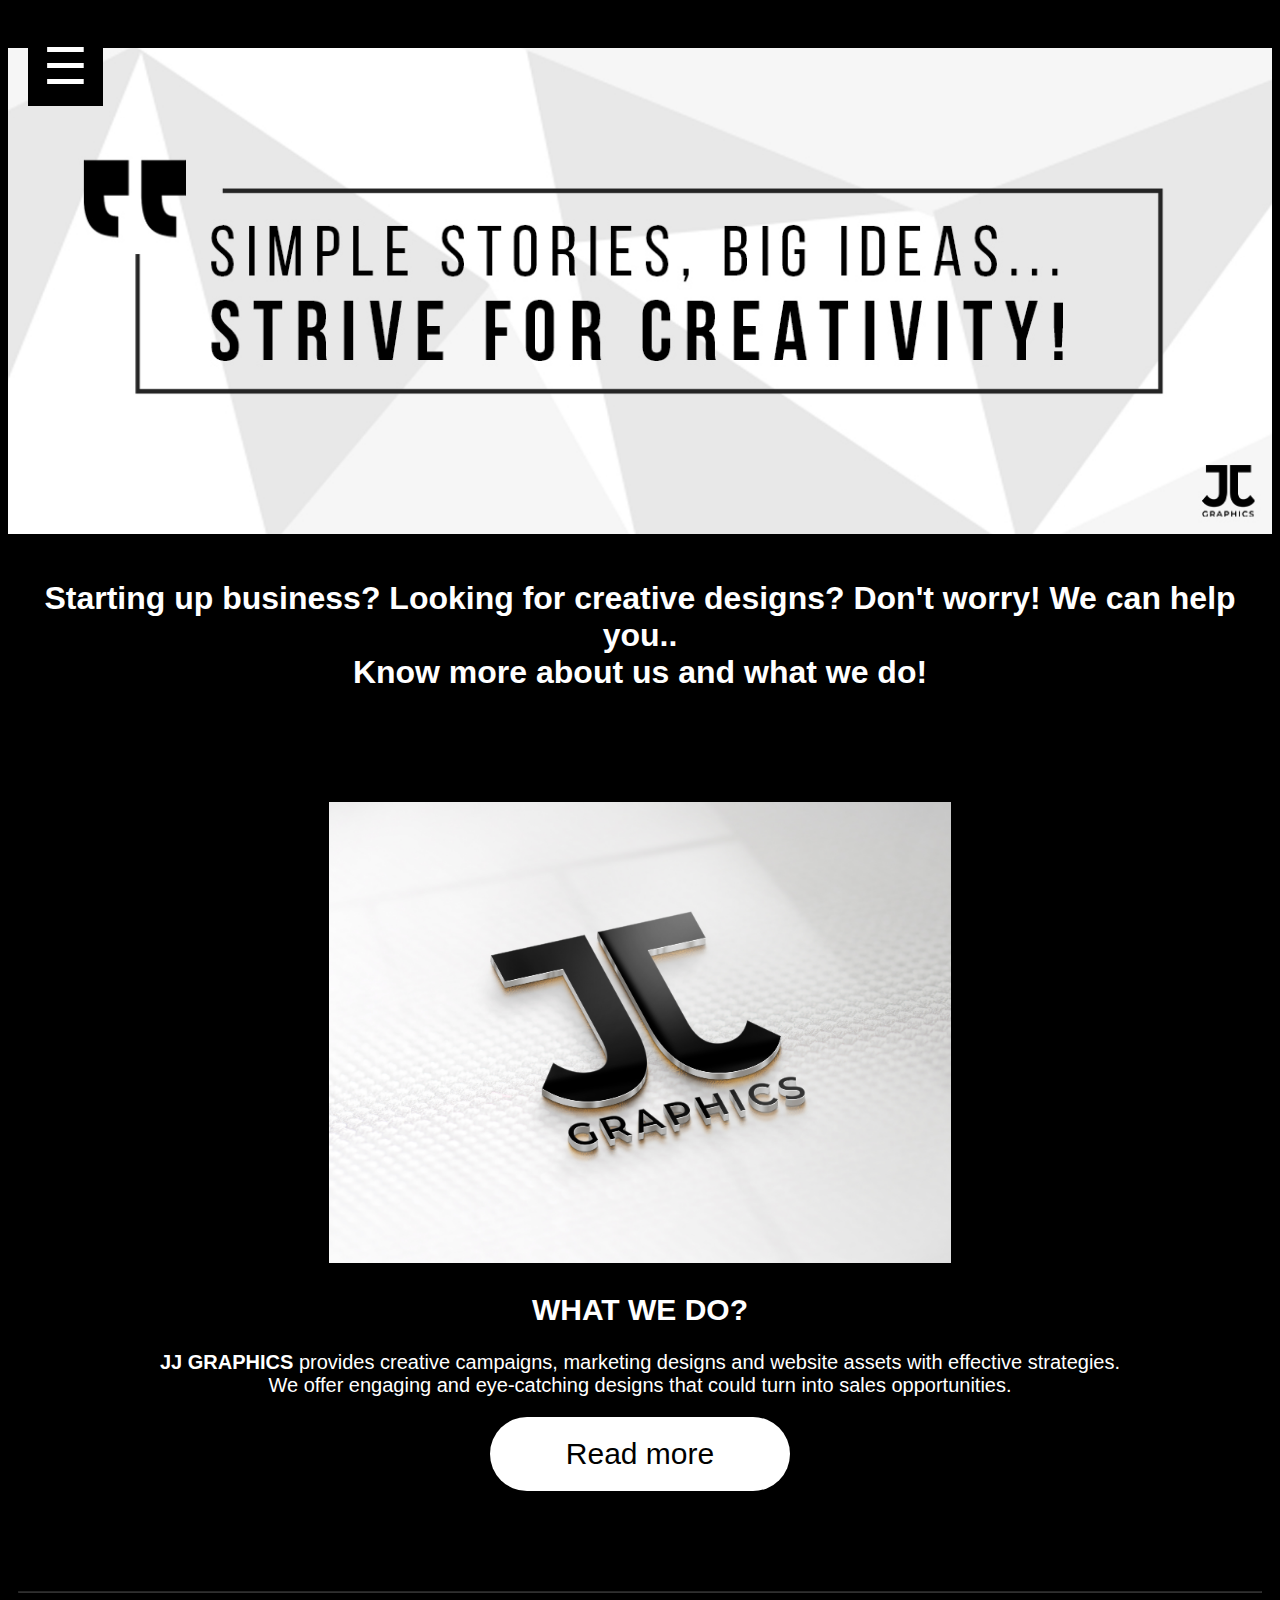
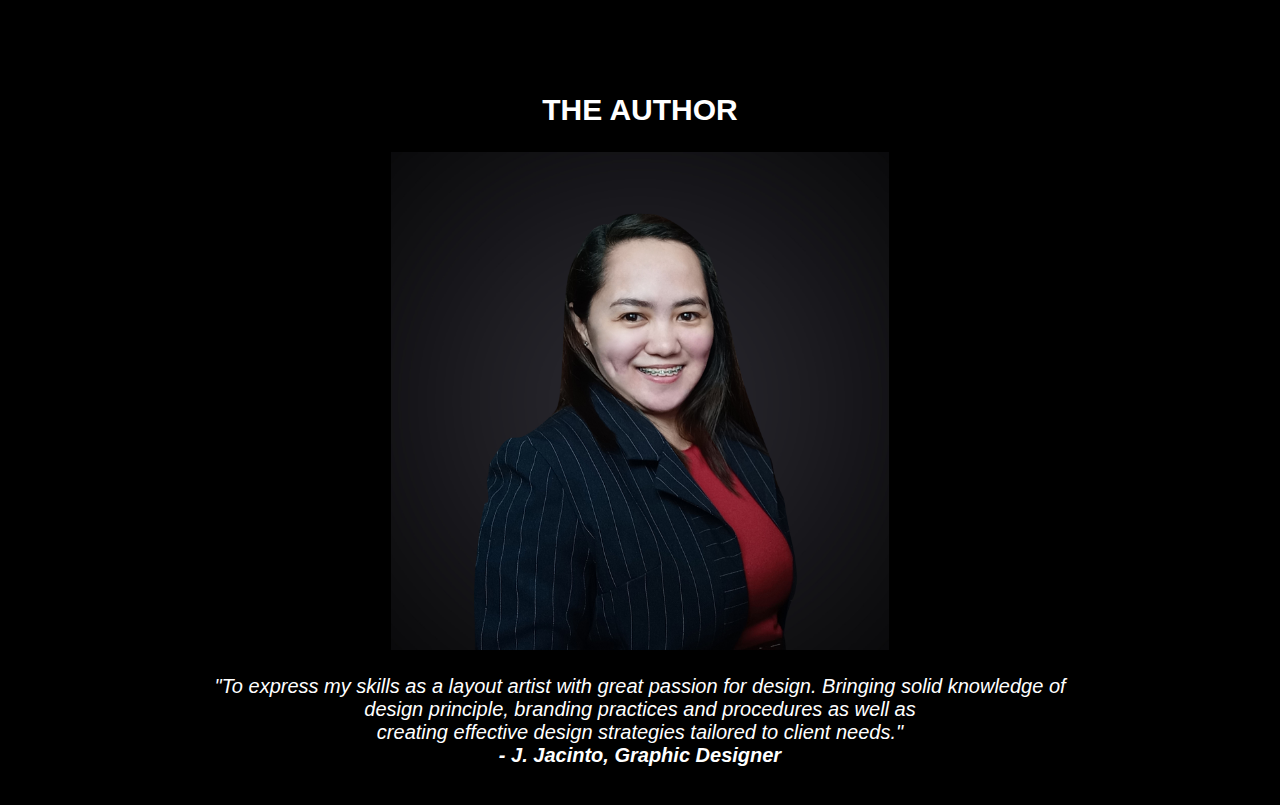
==== about.html @ eba393c0 "update" ====
<!DOCTYPE html>
<html>
<head>
  <link rel="stylesheet" href="aboutstyles.css"-->
</head>
<body>

  
  <div id="mySidebar" class="sidebar" style="font-family: montserrat;">
    <a href="javascript:void(0)" class="closebtn" onclick="closeNav()">&times;</a>
    <a style="font-family:-apple-system, BlinkMacSystemFont, 'Segoe UI', Roboto, Oxygen, Ubuntu, Cantarell, 'Open Sans', 'Helvetica Neue', sans-serif;" href="about.html">HOME</a>
    <a style="font-family:-apple-system, BlinkMacSystemFont, 'Segoe UI', Roboto, Oxygen, Ubuntu, Cantarell, 'Open Sans', 'Helvetica Neue', sans-serif;" href="about.html">About</a>
    <a  style="font-family:-apple-system, BlinkMacSystemFont, 'Segoe UI', Roboto, Oxygen, Ubuntu, Cantarell, 'Open Sans', 'Helvetica Neue', sans-serif;" href="#">Services</a>
    <a  style="font-family:-apple-system, BlinkMacSystemFont, 'Segoe UI', Roboto, Oxygen, Ubuntu, Cantarell, 'Open Sans', 'Helvetica Neue', sans-serif;" href="#">Gallery</a>
    <a  style="font-family:-apple-system, BlinkMacSystemFont, 'Segoe UI', Roboto, Oxygen, Ubuntu, Cantarell, 'Open Sans', 'Helvetica Neue', sans-serif;" href="#">Reviews</a>
    <a  style="font-family:-apple-system, BlinkMacSystemFont, 'Segoe UI', Roboto, Oxygen, Ubuntu, Cantarell, 'Open Sans', 'Helvetica Neue', sans-serif;" href="#">Contact</a>
</div>

  <div id="main">
    <button class="openbtn" onclick="openNav()">&#9776;</button>
  </div>    

    <img src="COVER 1.jpg" class="cen-img">
    <h1 style="text-align:center;">Starting up business? Looking for creative designs? Don't worry! We can help you..
    <br>Know more about us and what we do!
  </h1>

    <div class="center">
    <img src="jjgraphicsmockup-white.jpg" class="cen-img2" style="padding-top:80px;">
<h2>WHAT WE DO?</h2>

<p><b>JJ GRAPHICS</b> provides creative campaigns, marketing designs and website assets with effective strategies.<br>
  We offer engaging and eye-catching designs that could turn into sales opportunities.
</p>

<button class="button"><span>Read more </span></button>


  <hr class="solid">  
  <h2>THE AUTHOR</h2>
  <img src="PICTURE BLACK BG SIDE.jpg" style="width: 40%">
  
<p><i>"To express my skills as a layout artist with great passion for design. Bringing solid knowledge of <br>design
  principle, branding practices and procedures as well as<br> creating effective design strategies tailored to client needs."
<br><b>- J. Jacinto, Graphic Designer </b>
</p>

<button onclick="topFunction()" id="myBtn" title="Go to top"><IMG SRC="tiny-arrow-top-double-white.png" STYLE="WIDTH:50PX;"></button>
</div>


<script>function openNav() {
  document.getElementById("mySidebar").style.width = "250px";
  document.getElementById("main").style.marginLeft = "250px";
}

/* Set the width of the sidebar to 0 and the left margin of the page content to 0 */
function closeNav() {
  document.getElementById("mySidebar").style.width = "0";
  document.getElementById("main").style.marginLeft = "0";
}

mybutton = document.getElementById("myBtn");

// When the user scrolls down 20px from the top of the document, show the button
window.onscroll = function() {scrollFunction()};

function scrollFunction() {
  if (document.body.scrollTop > 20 || document.documentElement.scrollTop > 20) {
    mybutton.style.display = "block";
  } else {
    mybutton.style.display = "none";
  }
}

// When the user clicks on the button, scroll to the top of the document
function topFunction() {
  document.body.scrollTop = 0; // For Safari
  document.documentElement.scrollTop = 0; // For Chrome, Firefox, IE and Opera
}

</script>

    </body>
    </html>
---- aboutstyles.css ----
/* The sidebar menu */
.sidebar {
    height: 100%; /* 100% Full-height */
    width: 0; /* 0 width - change this with JavaScript */
    position: absolute; /* Stay in place */
    z-index: 1; /* Stay on top */
    top: 0;
    left: 0;
    background-color: black; /* Black*/
    overflow-x: hidden; /* Disable horizontal scroll */
    padding-top: 60px; /* Place content 60px from the top */
    transition: 0.5s; /* 0.5 second transition effect to slide in the sidebar */
    /* BACKGROUND IMAGE
    background-image: url("sads.jpg");
    background-repeat: no-repeat;
    background-position: top;
    background-size: 700px;
    */
  }
  
  /* The sidebar links */
  .sidebar a {
    padding: 8px 8px 8px 32px;
    text-decoration: none;
    font-size: 20px;
    color: white;
    display: block;
    transition: 0.3s;
   
  }
  
  /* When you mouse over the navigation links, change their color */
  .sidebar a:hover {
    color: gray;
    
  }
  
  /* Position and style the close button (top right corner) */
  .sidebar .closebtn {
    position:absolute;
    top: 0;
    right: 25px;
    font-size: 36px;
    margin-left: 50px;
  }
  
  /* The button used to open the sidebar */
  .openbtn {
    font-size: 50px;
    cursor: pointer;
    background-color: black;
    color: white;
    padding: 10px 15px;
    border: none;
    POSITION: FIXED;
  }
  
  .openbtn:hover {
    background-color: white;
    color: black;
  }
  
  /* Style page content - use this if you want to push the page content to the right when you open the side navigation */
  #main {
    transition: margin-left .5s; /* If you want a transition effect */
    padding: 20px;
  }
  
  /* On smaller screens, where height is less than 450px, change the style of the sidenav (less padding and a smaller font size) */
  @media screen and (max-height: 450px) {
    .sidebar {padding-top: 20px;}
    .sidebar a {font-size: 18px;}
    
  }
/*-------button--*/
.button {
border-radius: 50px;
background-color: white;
border: none;
color: black;
text-align: center;
font-size: 30px;
padding: 20px;
width: 300px;
transition: all 0.5s;
cursor: pointer;    
}

.button span {
cursor: pointer;
position: relative;
transition: 0.5s;
}

.button span:after {
content: '\00bb';
position: absolute;
opacity: 0;
top: 0;
right: -20px;
transition: 0.5s;
}

.button:hover span {
padding-right: 25px;
}

.button:hover span:after {
opacity: 1;
right: 0;
}

.center {
  padding: 10px;
  display: block;
  margin: auto;
  font-size: 20px;
  text-align: center;
  font-family: -apple-system, BlinkMacSystemFont, 'Segoe UI', Roboto, Oxygen, Ubuntu, Cantarell, 'Open Sans', 'Helvetica Neue', sans-serif;
  color: white;
}

h1{
    padding-top: 20px;
}

.padding{
    padding-top: 50px;
}
body{
    background-color:black;
    color: white;
    font-family: -apple-system, BlinkMacSystemFont, 'Segoe UI', Roboto, Oxygen, Ubuntu, Cantarell, 'Open Sans', 'Helvetica Neue', sans-serif;
}

.cen-img{
        width: 100%;
        max-width: 5000px;
        height: auto;
      }

      .cen-img2{
        width: 50%;
        max-width: 5000px;
        height: auto;
      }

      /*SLIDE TO UP BUTTON*/
      #myBtn {
        display: none; /* Hidden by default */
        position: fixed; /* Fixed/sticky position */
        bottom: 25px; /* Place the button at the bottom of the page */
        right: 30px; /* Place the button 30px from the right */
        z-index: 99; /* Make sure it does not overlap */
        border: none; /* Remove borders */
        outline: none; /* Remove outline */
        background-color: black; /* Set a background color */
         /* Text color */
        cursor: pointer; /* Add a mouse pointer on hover */
        padding: 25px; /* Some padding */
        border-radius: 5px; /* Rounded corners */ /* Increase font size */
        
      }
      
      #myBtn:hover {
        background-color: gray; /* Add a dark-grey background on hover */
      }

      hr.solid {
        margin-top: 100px;
        margin-bottom: 100px;
        border-top: 1px solid #bbb;
        opacity: 20%;
      }
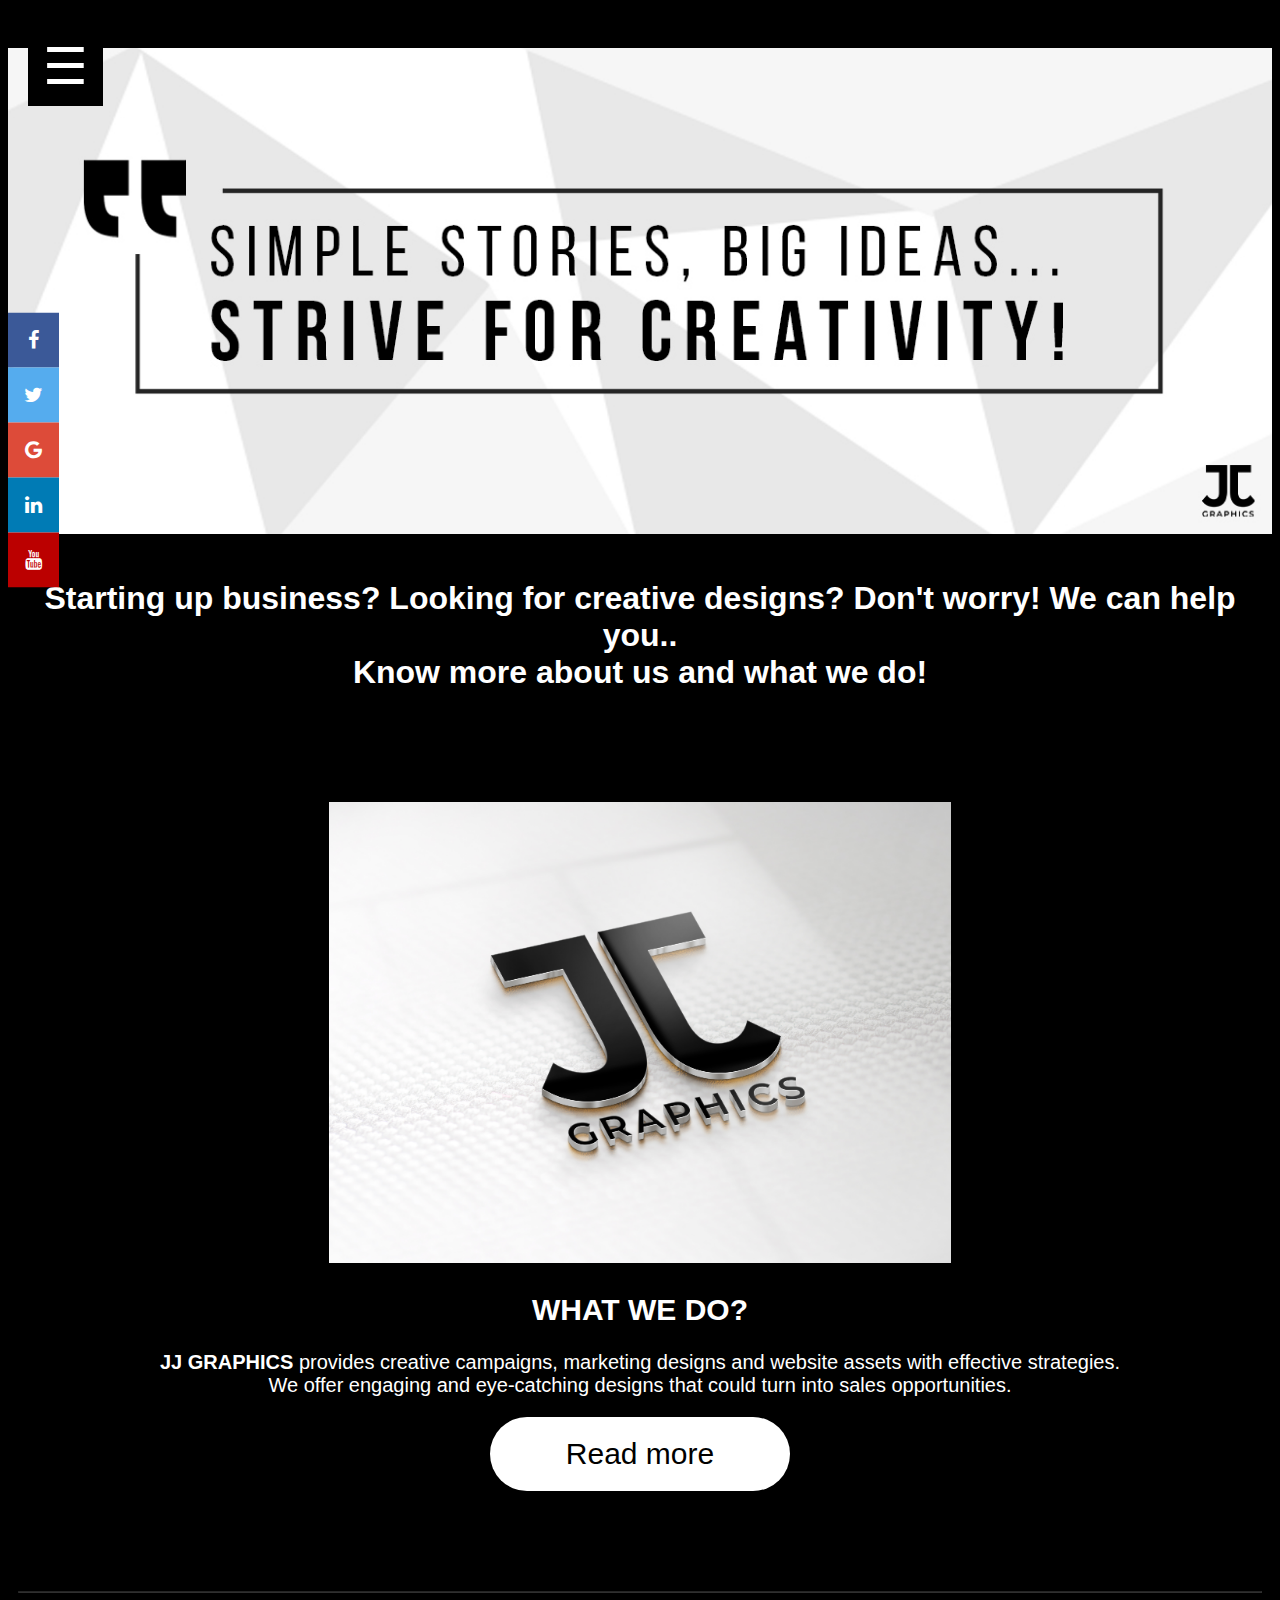
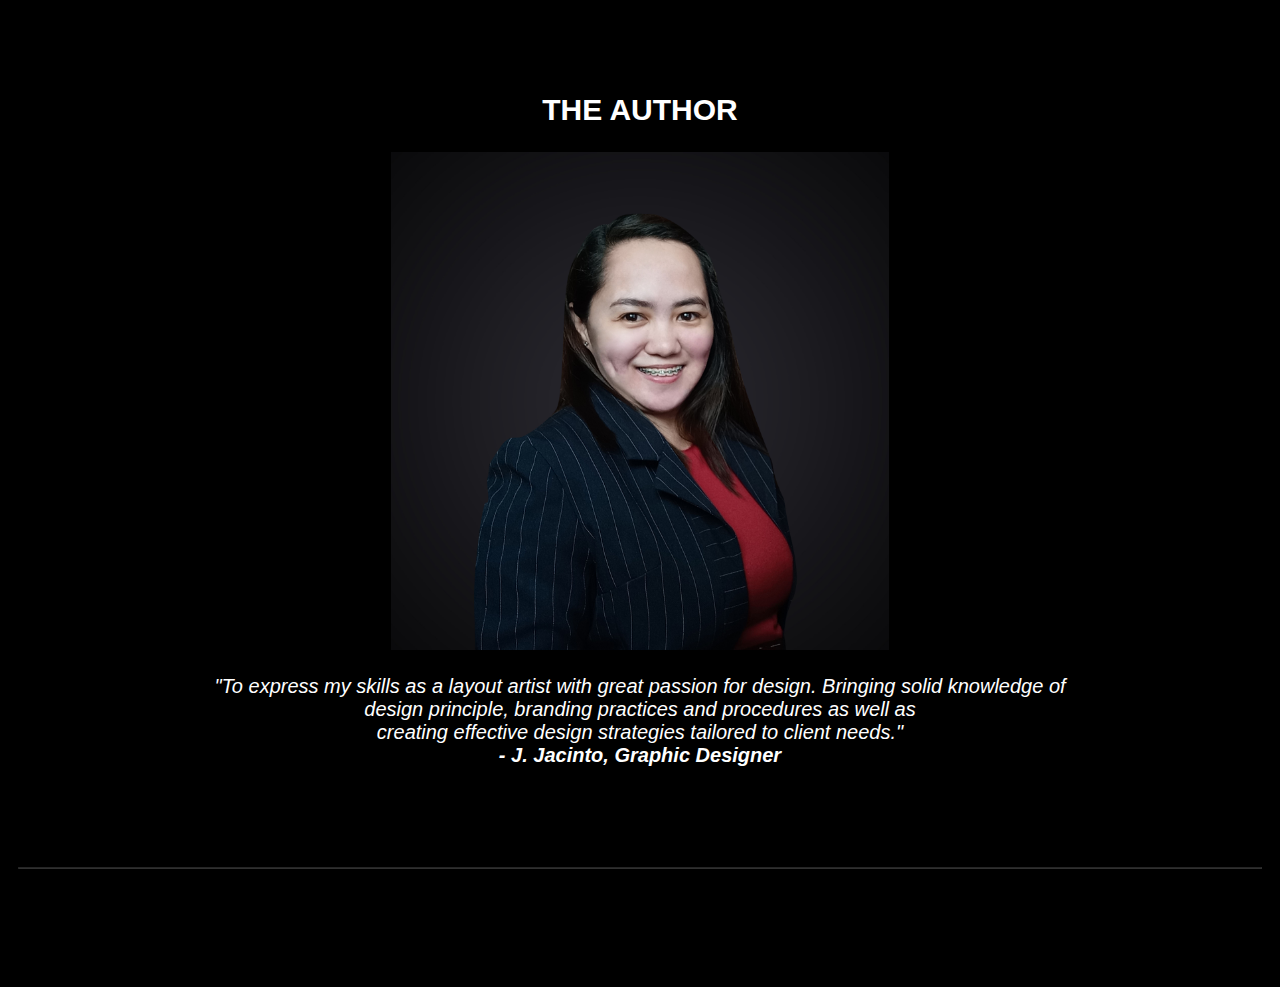
==== commit 539b9d23: "update" ====
--- a/about.html
+++ b/about.html
@@ -2,9 +2,17 @@
 <html>
 <head>
   <link rel="stylesheet" href="aboutstyles.css"-->
+  <link rel="stylesheet" href="https://cdnjs.cloudflare.com/ajax/libs/font-awesome/4.7.0/css/font-awesome.min.css">
 </head>
 <body>
 
+  <div class="icon-bar">
+    <a href="#" class="facebook"><i class="fa fa-facebook"></i></a> 
+    <a href="#" class="twitter"><i class="fa fa-twitter"></i></a> 
+    <a href="#" class="google"><i class="fa fa-google"></i></a> 
+    <a href="#" class="linkedin"><i class="fa fa-linkedin"></i></a>
+    <a href="#" class="youtube"><i class="fa fa-youtube"></i></a> 
+  </div>
   
   <div id="mySidebar" class="sidebar" style="font-family: montserrat;">
     <a href="javascript:void(0)" class="closebtn" onclick="closeNav()">&times;</a>
@@ -44,6 +52,8 @@
   principle, branding practices and procedures as well as<br> creating effective design strategies tailored to client needs."
 <br><b>- J. Jacinto, Graphic Designer </b>
 </p>
+<hr class="solid">
+
 
 <button onclick="topFunction()" id="myBtn" title="Go to top"><IMG SRC="tiny-arrow-top-double-white.png" STYLE="WIDTH:50PX;"></button>
 </div>
--- a/aboutstyles.css
+++ b/aboutstyles.css
@@ -2,7 +2,7 @@
 .sidebar {
     height: 100%; /* 100% Full-height */
     width: 0; /* 0 width - change this with JavaScript */
-    position: absolute; /* Stay in place */
+    position: fixed; /* Stay in place */
     z-index: 1; /* Stay on top */
     top: 0;
     left: 0;
@@ -171,4 +171,59 @@
         margin-bottom: 100px;
         border-top: 1px solid #bbb;
         opacity: 20%;
-      }+      }
+
+      
+
+.icon-bar {
+  position: fixed;
+  top: 50%;
+  -webkit-transform: translateY(-50%);
+  -ms-transform: translateY(-50%);
+  transform: translateY(-50%);
+}
+
+.icon-bar a {
+  display: block;
+  text-align: center;
+  padding: 16px;
+  transition: all 0.3s ease;
+  color: white;
+  font-size: 20px;
+}
+
+.icon-bar a:hover {
+  background-color: #000;
+}
+
+.facebook {
+  background: #3B5998;
+  color: white;
+}
+
+.twitter {
+  background: #55ACEE;
+  color: white;
+}
+
+.google {
+  background: #dd4b39;
+  color: white;
+}
+
+.linkedin {
+  background: #007bb5;
+  color: white;
+}
+
+.youtube {
+  background: #bb0000;
+  color: white;
+}
+
+.content {
+  margin-left: 75px;
+  font-size: 30px;
+}
+
+     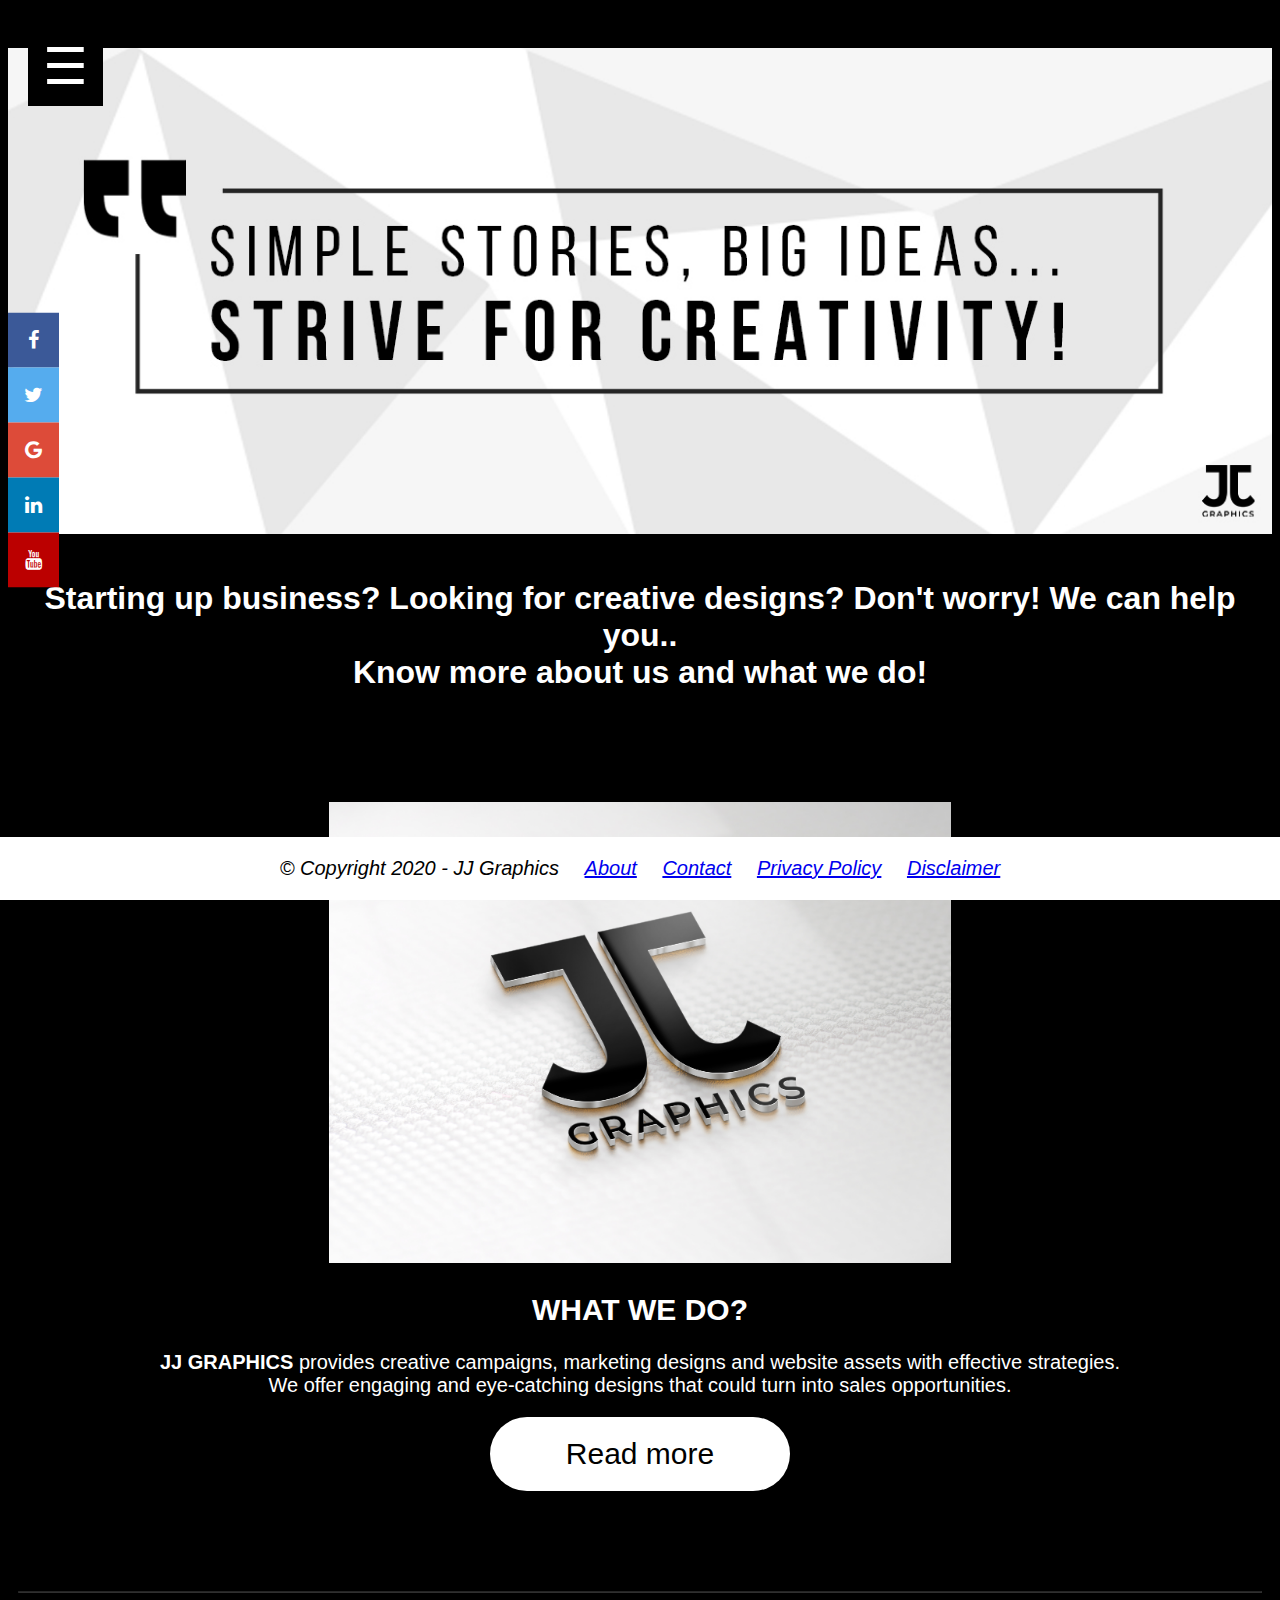
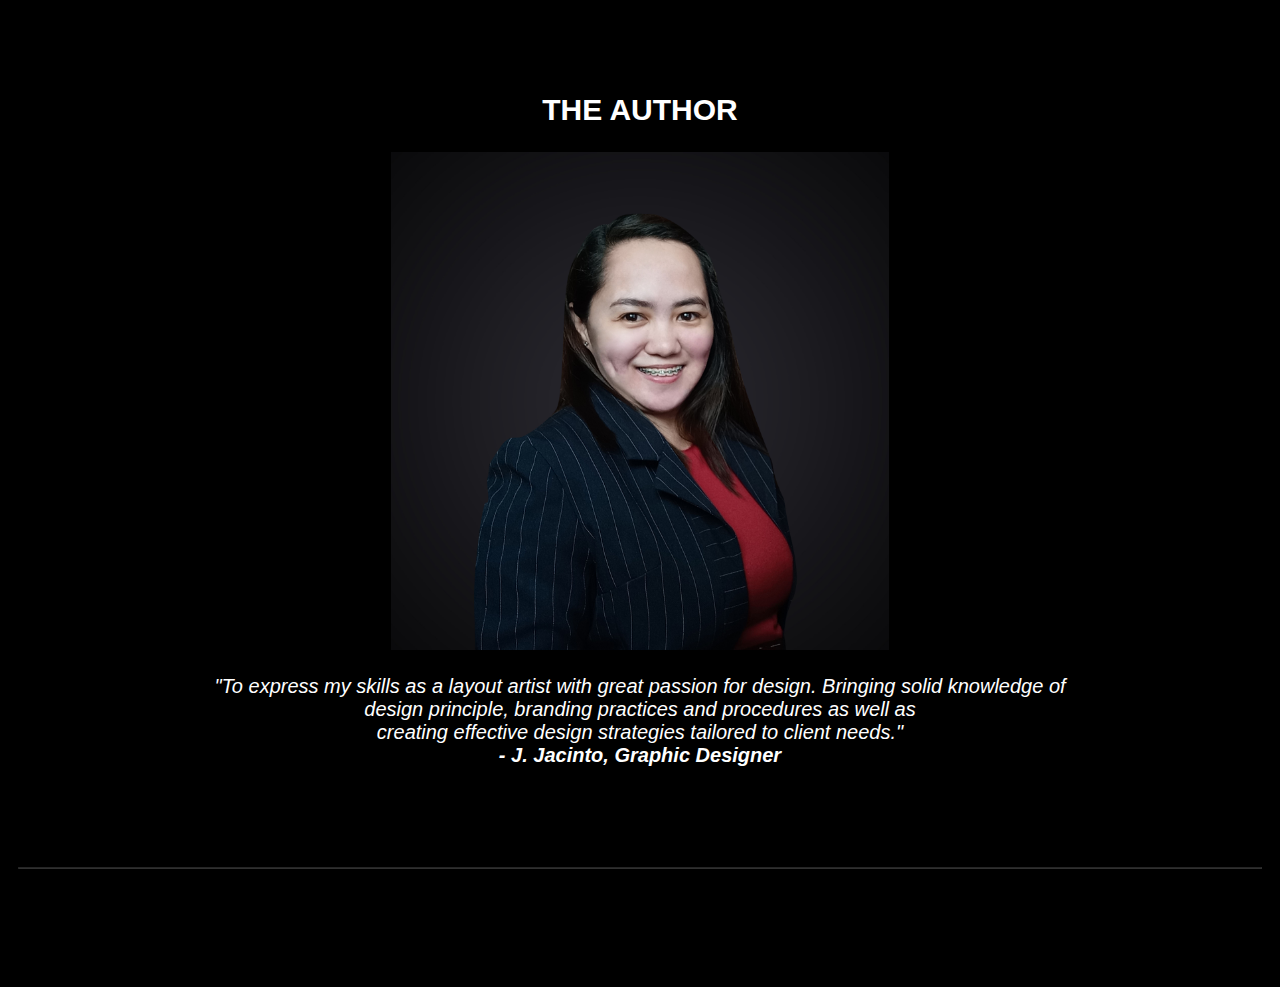
==== commit 47e0bc0b: "update" ====
--- a/about.html
+++ b/about.html
@@ -16,7 +16,7 @@
   
   <div id="mySidebar" class="sidebar" style="font-family: montserrat;">
     <a href="javascript:void(0)" class="closebtn" onclick="closeNav()">&times;</a>
-    <a style="font-family:-apple-system, BlinkMacSystemFont, 'Segoe UI', Roboto, Oxygen, Ubuntu, Cantarell, 'Open Sans', 'Helvetica Neue', sans-serif;" href="about.html">HOME</a>
+    <a style="font-family:-apple-system, BlinkMacSystemFont, 'Segoe UI', Roboto, Oxygen, Ubuntu, Cantarell, 'Open Sans', 'Helvetica Neue', sans-serif;" href="about.html">Home</a>
     <a style="font-family:-apple-system, BlinkMacSystemFont, 'Segoe UI', Roboto, Oxygen, Ubuntu, Cantarell, 'Open Sans', 'Helvetica Neue', sans-serif;" href="about.html">About</a>
     <a  style="font-family:-apple-system, BlinkMacSystemFont, 'Segoe UI', Roboto, Oxygen, Ubuntu, Cantarell, 'Open Sans', 'Helvetica Neue', sans-serif;" href="#">Services</a>
     <a  style="font-family:-apple-system, BlinkMacSystemFont, 'Segoe UI', Roboto, Oxygen, Ubuntu, Cantarell, 'Open Sans', 'Helvetica Neue', sans-serif;" href="#">Gallery</a>
@@ -54,6 +54,15 @@
 </p>
 <hr class="solid">
 
+
+<div class="footer">
+  <p>© Copyright 2020 - JJ Graphics
+    <a style="padding-left: 20px;" href="#">About</a>
+    <a style="padding-left: 20px;" href="#">Contact</a>
+    <a style="padding-left: 20px;" href="#">Privacy Policy</a>
+    <a style="padding-left: 20px;" href="#">Disclaimer</a> </p>
+ 
+</div>
 
 <button onclick="topFunction()" id="myBtn" title="Go to top"><IMG SRC="tiny-arrow-top-double-white.png" STYLE="WIDTH:50PX;"></button>
 </div>
--- a/aboutstyles.css
+++ b/aboutstyles.css
@@ -226,4 +226,13 @@
   font-size: 30px;
 }
 
-     +     
+.footer {
+  position: fixed;
+  left: 0;
+  bottom: 0;
+  width: 100%;
+  background-color: white;
+  color: black;
+  text-align: center;
+}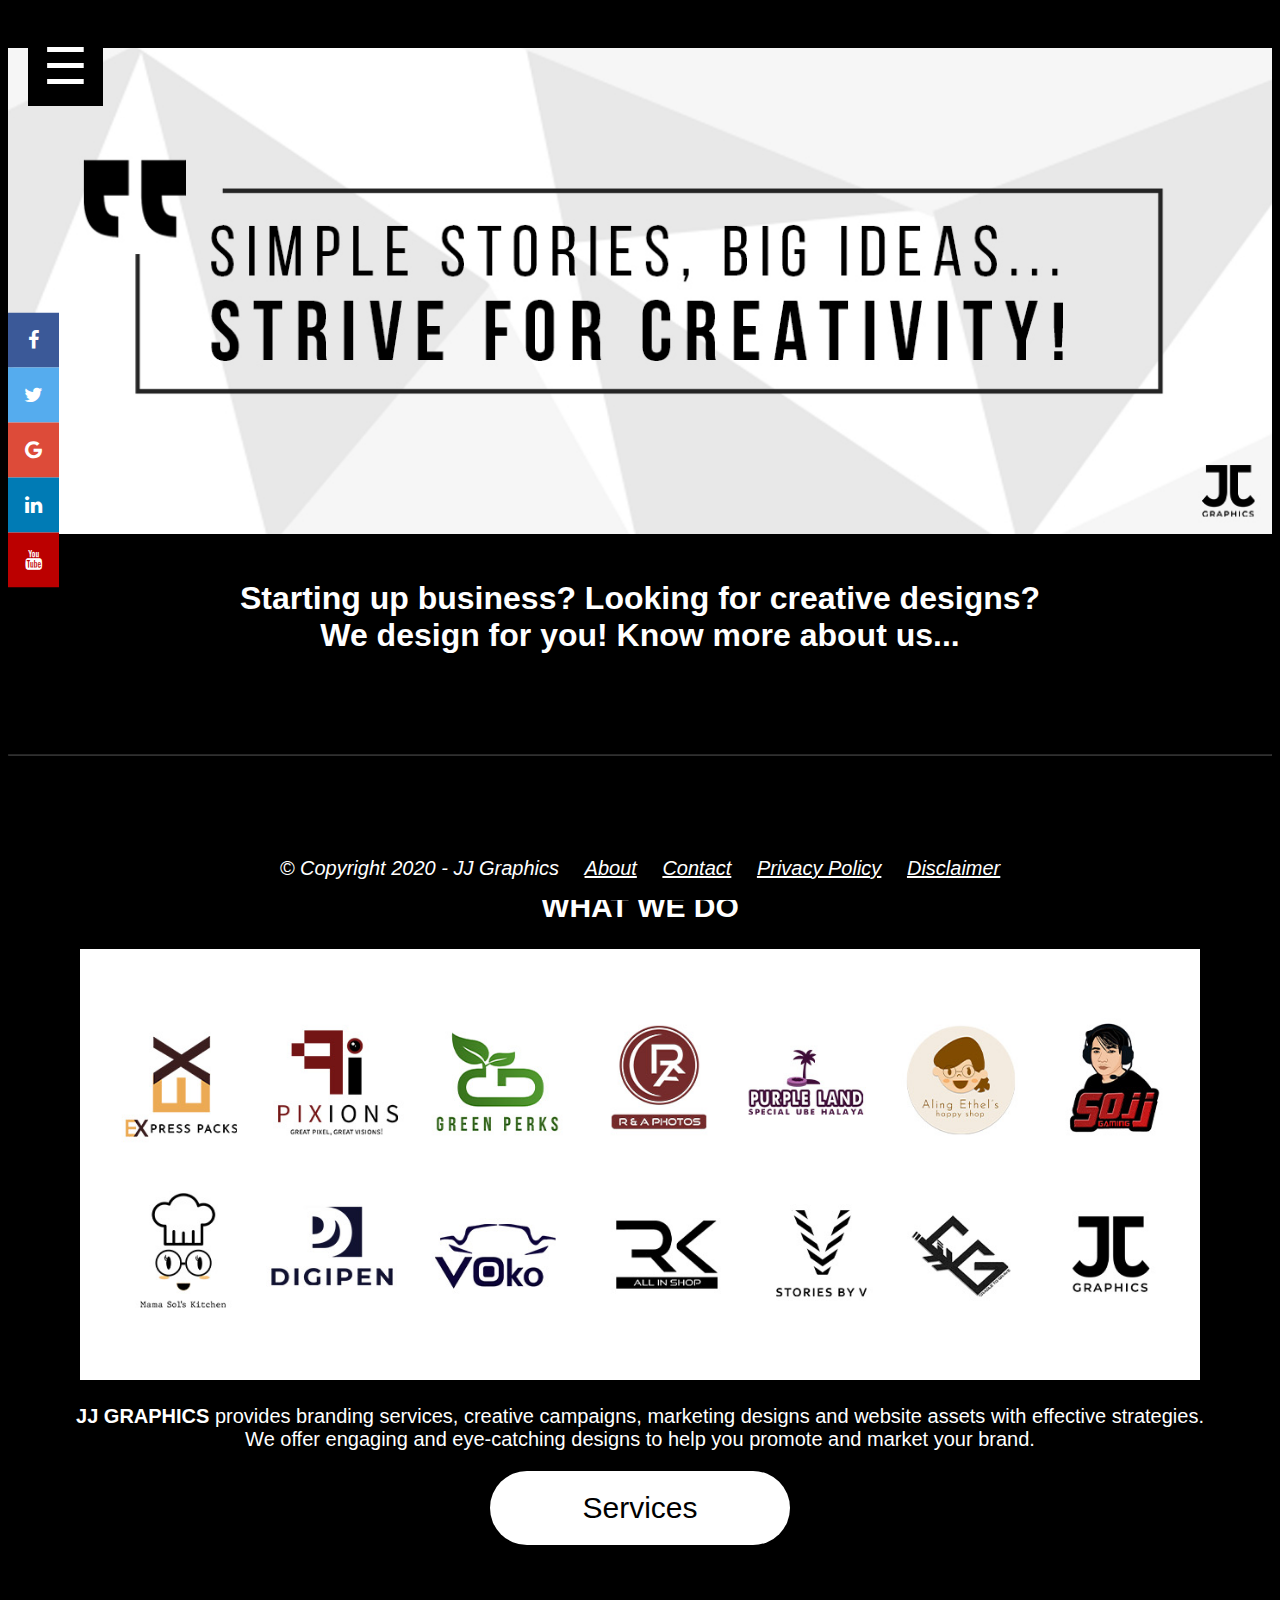
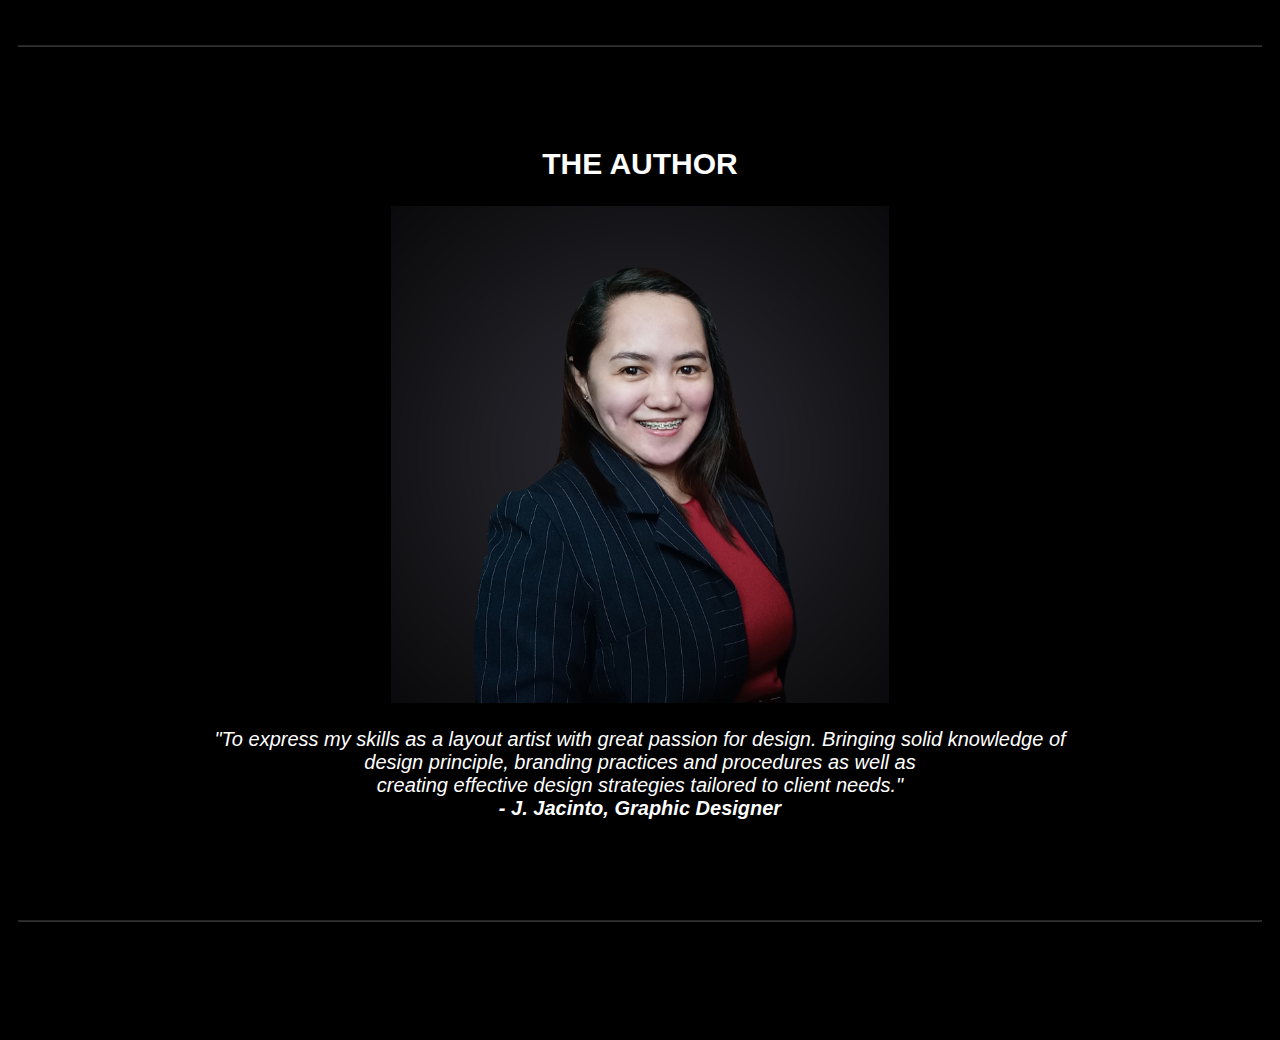
==== commit df77f4df: "update" ====
--- a/about.html
+++ b/about.html
@@ -29,19 +29,20 @@
   </div>    
 
     <img src="COVER 1.jpg" class="cen-img">
-    <h1 style="text-align:center;">Starting up business? Looking for creative designs? Don't worry! We can help you..
-    <br>Know more about us and what we do!
-  </h1>
+    <h1 style="text-align:center;">Starting up business? Looking for creative designs? <BR>We design for you! Know more about us...
+    </h1>
+
+    <hr class="solid"> 
 
     <div class="center">
-    <img src="jjgraphicsmockup-white.jpg" class="cen-img2" style="padding-top:80px;">
-<h2>WHAT WE DO?</h2>
+      <H2>WHAT WE DO</H2>
+    <img src="COVER 2.jpg" class="cen-img2" >
 
-<p><b>JJ GRAPHICS</b> provides creative campaigns, marketing designs and website assets with effective strategies.<br>
-  We offer engaging and eye-catching designs that could turn into sales opportunities.
+<p><b>JJ GRAPHICS</b> provides branding services, creative campaigns, marketing designs and website assets with effective strategies.<br>
+  We offer engaging and eye-catching designs to help you promote and market your brand.
 </p>
 
-<button class="button"><span>Read more </span></button>
+<button class="button"><span>Services </span></button>
 
 
   <hr class="solid">  
--- a/aboutstyles.css
+++ b/aboutstyles.css
@@ -27,7 +27,7 @@
     display: block;
     transition: 0.3s;
    
-  }
+  } 
   
   /* When you mouse over the navigation links, change their color */
   .sidebar a:hover {
@@ -140,7 +140,7 @@
       }
 
       .cen-img2{
-        width: 50%;
+        width: 90%;
         max-width: 5000px;
         height: auto;
       }
@@ -166,11 +166,11 @@
         background-color: gray; /* Add a dark-grey background on hover */
       }
 
-      hr.solid {
-        margin-top: 100px;
-        margin-bottom: 100px;
-        border-top: 1px solid #bbb;
-        opacity: 20%;
+ hr.solid {
+margin-top: 100px;
+margin-bottom: 100px;
+border-top: 1px solid #bbb;
+opacity: 20%;
       }
 
       
@@ -232,7 +232,11 @@
   left: 0;
   bottom: 0;
   width: 100%;
-  background-color: white;
-  color: black;
+  background-color: black;
+  color: white;
   text-align: center;
+}
+
+.footer a{
+  color:white;
 }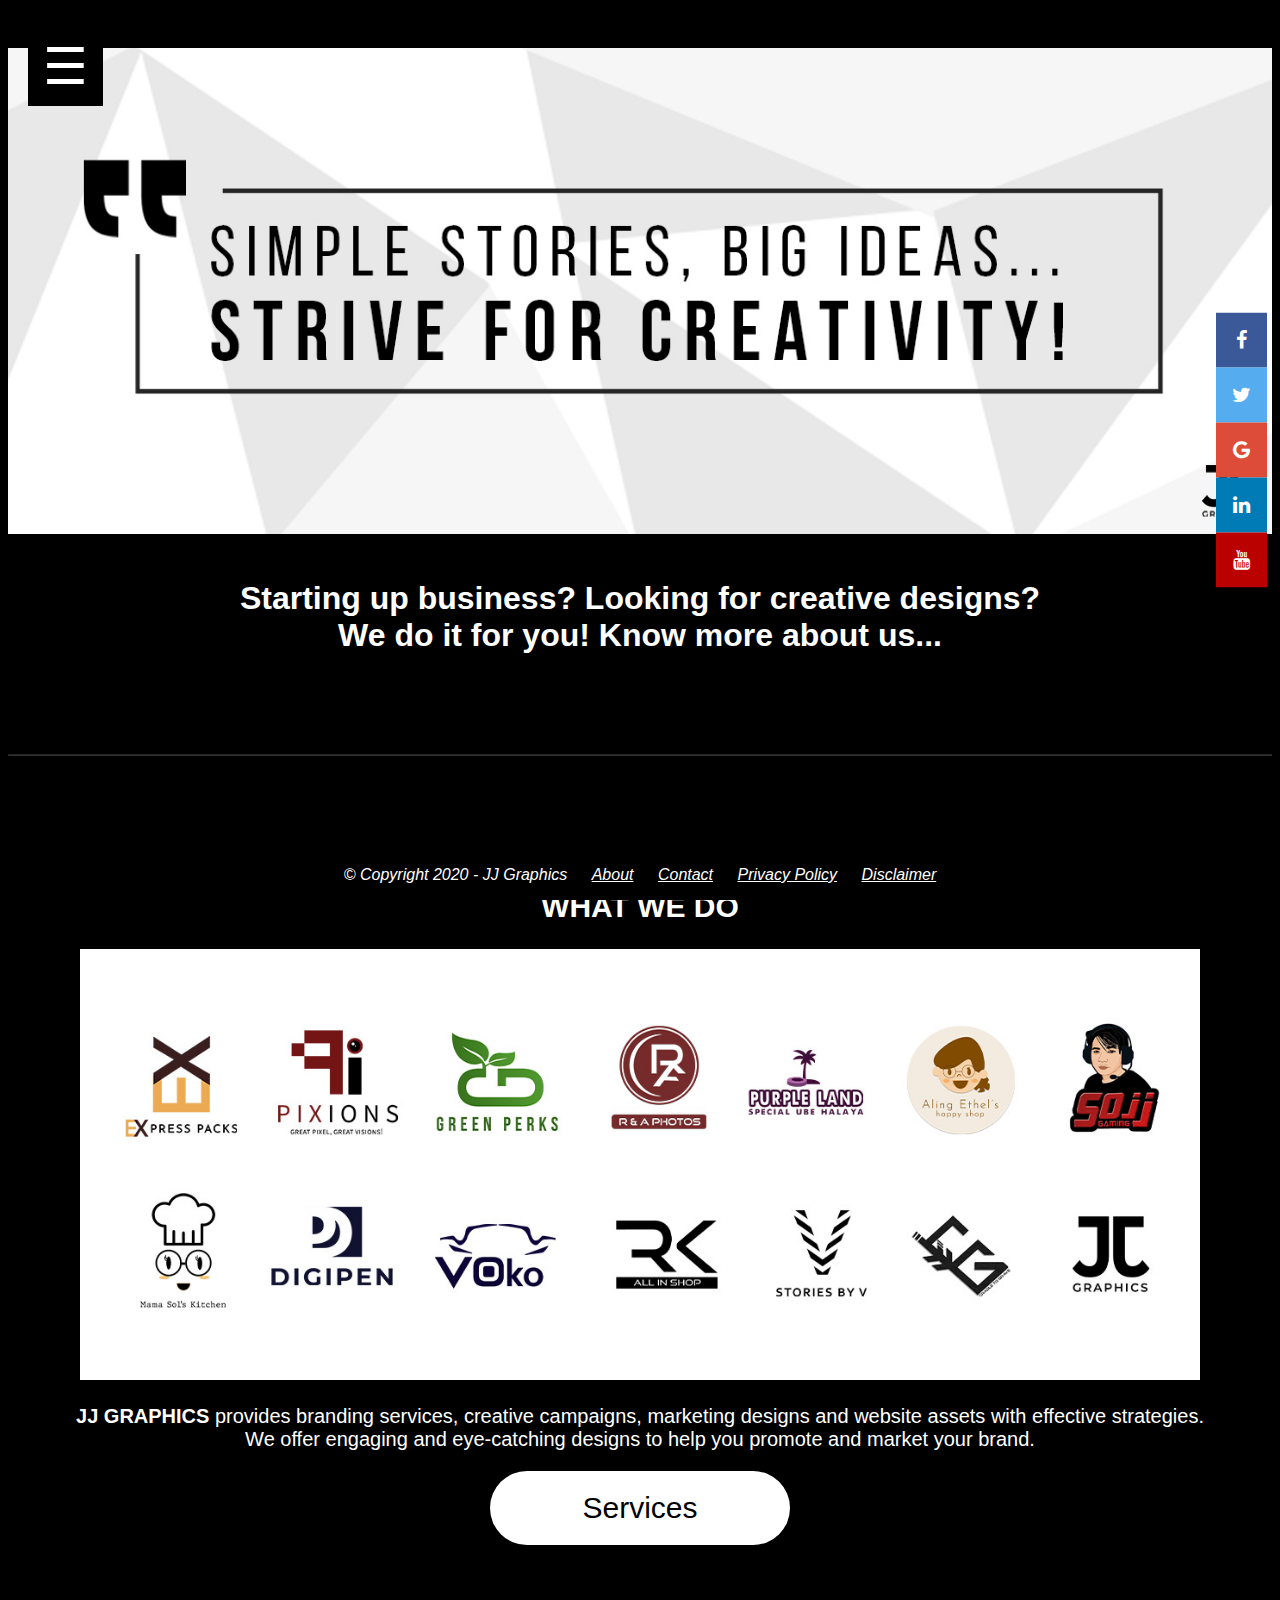
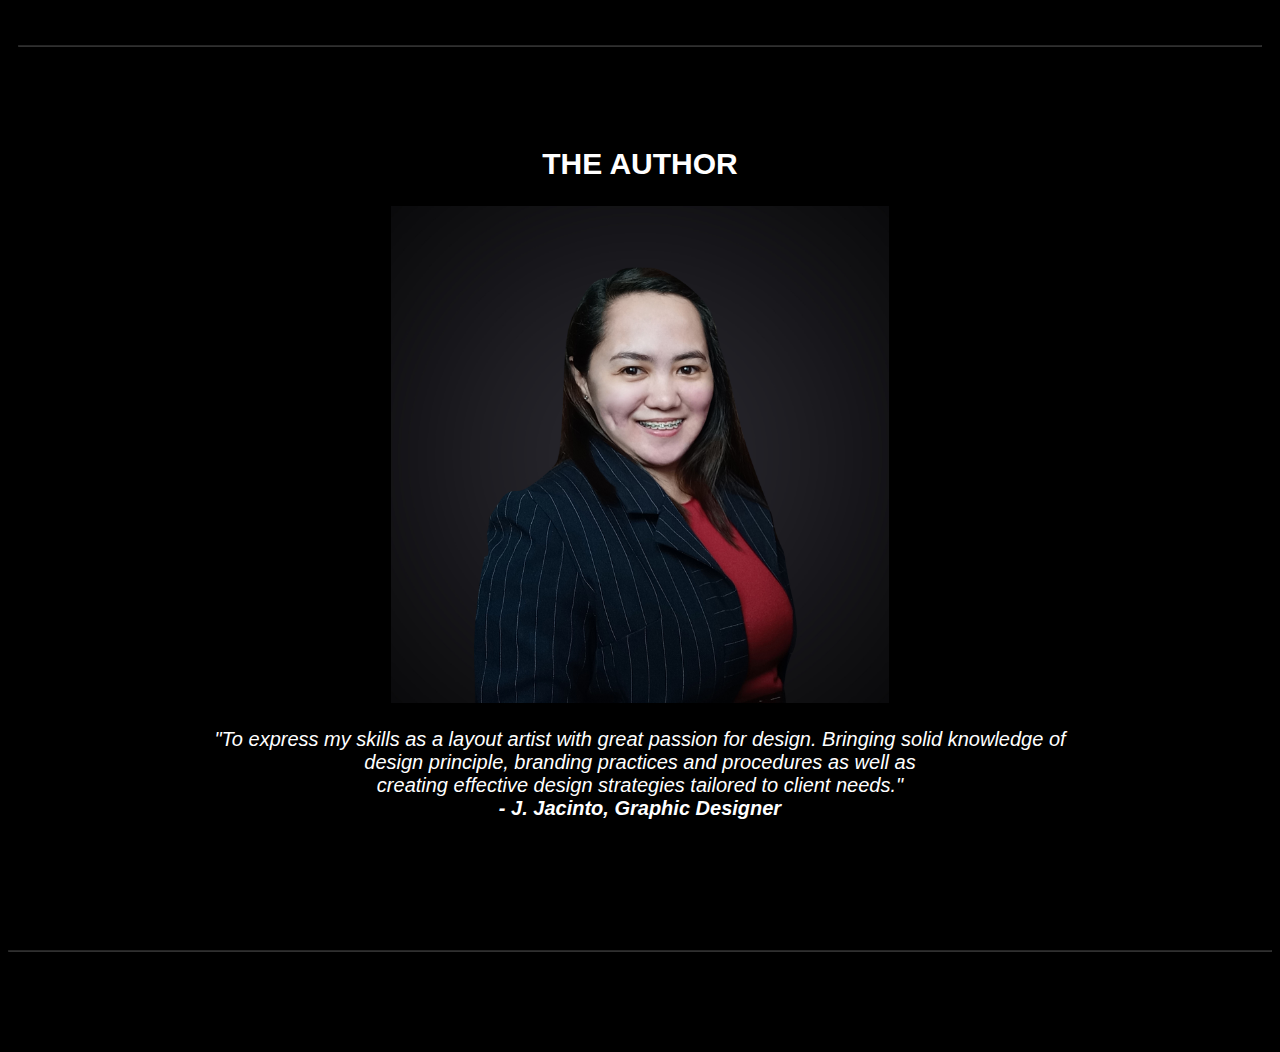
==== commit 22012fde: "update" ====
--- a/about.html
+++ b/about.html
@@ -16,7 +16,7 @@
   
   <div id="mySidebar" class="sidebar" style="font-family: montserrat;">
     <a href="javascript:void(0)" class="closebtn" onclick="closeNav()">&times;</a>
-    <a style="font-family:-apple-system, BlinkMacSystemFont, 'Segoe UI', Roboto, Oxygen, Ubuntu, Cantarell, 'Open Sans', 'Helvetica Neue', sans-serif;" href="about.html">Home</a>
+    <a style="font-family:-apple-system, BlinkMacSystemFont, 'Segoe UI', Roboto, Oxygen, Ubuntu, Cantarell, 'Open Sans', 'Helvetica Neue', sans-serif;" href="index.html">Home</a>
     <a style="font-family:-apple-system, BlinkMacSystemFont, 'Segoe UI', Roboto, Oxygen, Ubuntu, Cantarell, 'Open Sans', 'Helvetica Neue', sans-serif;" href="about.html">About</a>
     <a  style="font-family:-apple-system, BlinkMacSystemFont, 'Segoe UI', Roboto, Oxygen, Ubuntu, Cantarell, 'Open Sans', 'Helvetica Neue', sans-serif;" href="#">Services</a>
     <a  style="font-family:-apple-system, BlinkMacSystemFont, 'Segoe UI', Roboto, Oxygen, Ubuntu, Cantarell, 'Open Sans', 'Helvetica Neue', sans-serif;" href="#">Gallery</a>
@@ -29,7 +29,7 @@
   </div>    
 
     <img src="COVER 1.jpg" class="cen-img">
-    <h1 style="text-align:center;">Starting up business? Looking for creative designs? <BR>We design for you! Know more about us...
+    <h1 style="text-align:center;">Starting up business? Looking for creative designs? <BR>We do it for you! Know more about us...
     </h1>
 
     <hr class="solid"> 
@@ -47,12 +47,13 @@
 
   <hr class="solid">  
   <h2>THE AUTHOR</h2>
+
   <img src="PICTURE BLACK BG SIDE.jpg" style="width: 40%">
-  
+
 <p><i>"To express my skills as a layout artist with great passion for design. Bringing solid knowledge of <br>design
   principle, branding practices and procedures as well as<br> creating effective design strategies tailored to client needs."
 <br><b>- J. Jacinto, Graphic Designer </b>
-</p>
+</p></div>
 <hr class="solid">
 
 
@@ -66,7 +67,7 @@
 </div>
 
 <button onclick="topFunction()" id="myBtn" title="Go to top"><IMG SRC="tiny-arrow-top-double-white.png" STYLE="WIDTH:50PX;"></button>
-</div>
+
 
 
 <script>function openNav() {
--- a/aboutstyles.css
+++ b/aboutstyles.css
@@ -178,6 +178,7 @@
 .icon-bar {
   position: fixed;
   top: 50%;
+  left: 95%;
   -webkit-transform: translateY(-50%);
   -ms-transform: translateY(-50%);
   transform: translateY(-50%);
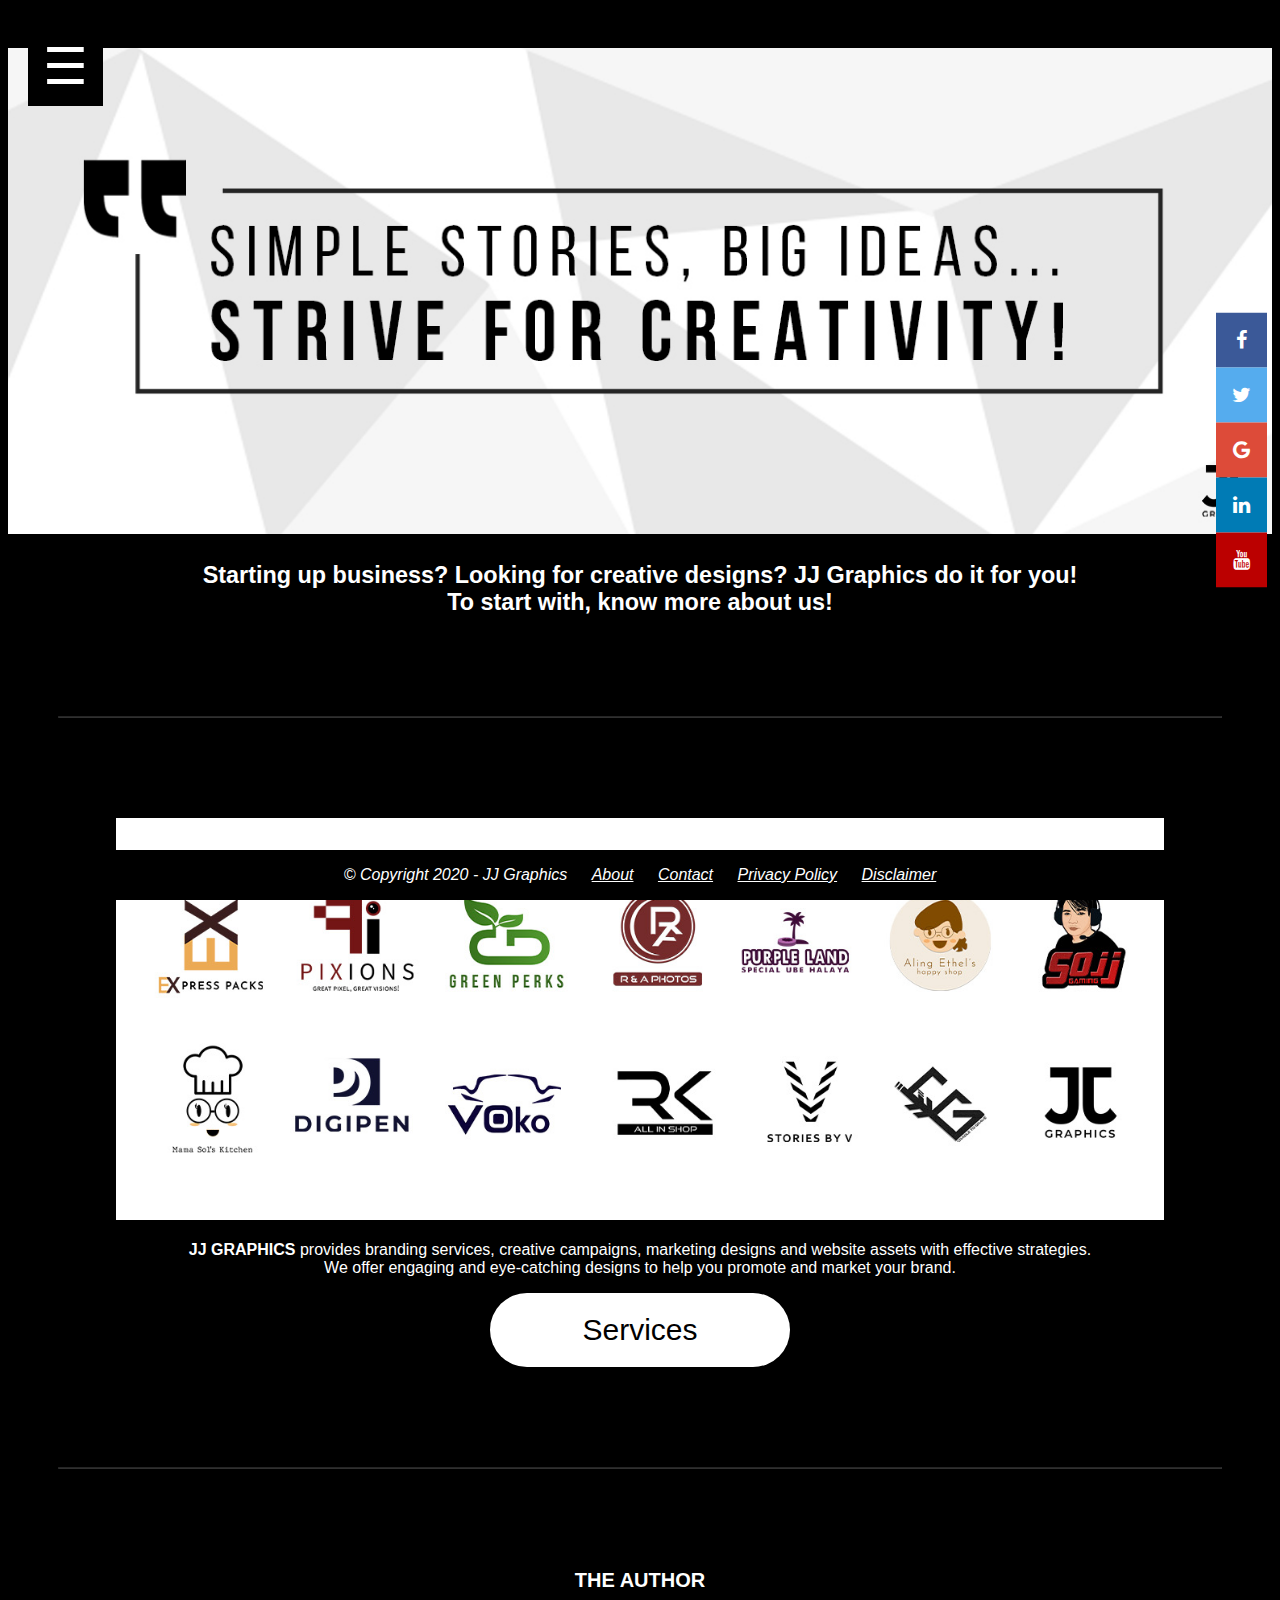
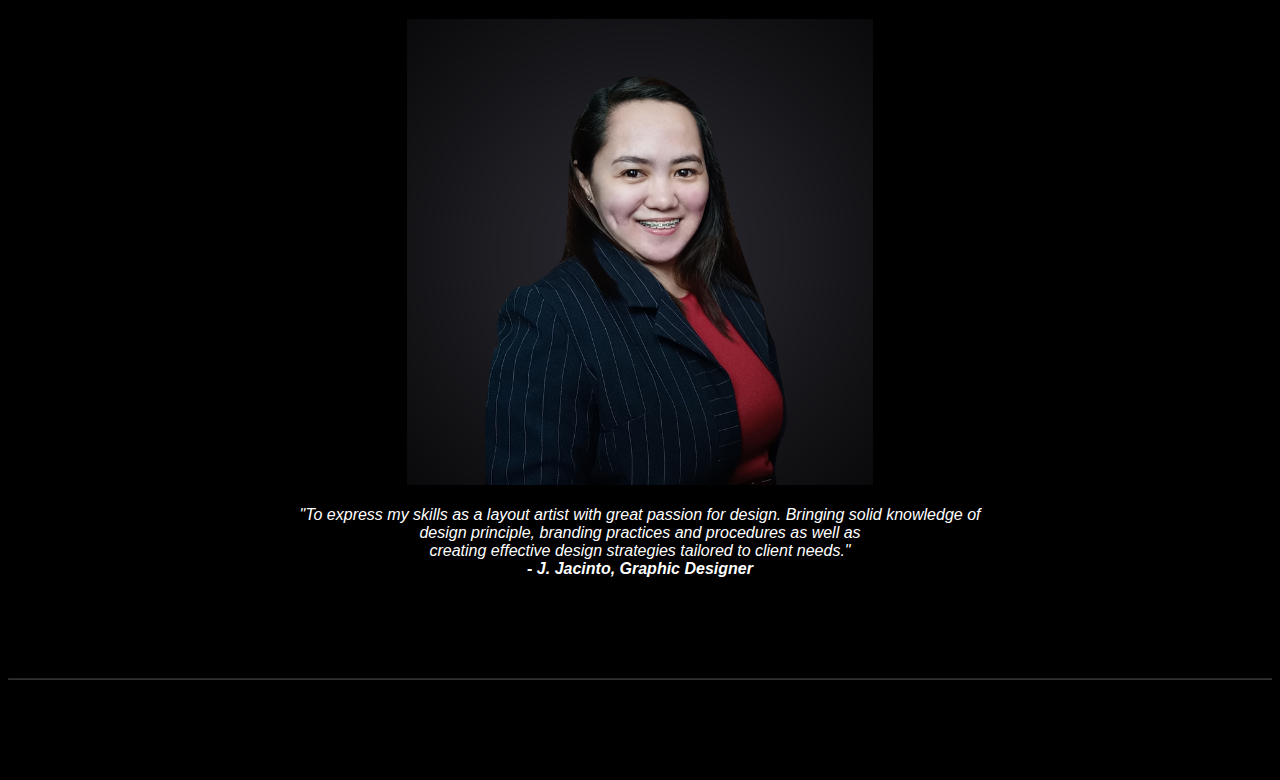
==== commit f5d23261: "update" ====
--- a/about.html
+++ b/about.html
@@ -5,7 +5,8 @@
   <link rel="stylesheet" href="https://cdnjs.cloudflare.com/ajax/libs/font-awesome/4.7.0/css/font-awesome.min.css">
 </head>
 <body>
-
+  
+  <!-- ICON BAR RIGHT SIDE -->
   <div class="icon-bar">
     <a href="#" class="facebook"><i class="fa fa-facebook"></i></a> 
     <a href="#" class="twitter"><i class="fa fa-twitter"></i></a> 
@@ -14,6 +15,7 @@
     <a href="#" class="youtube"><i class="fa fa-youtube"></i></a> 
   </div>
   
+  <!-- NAVIGATION - SIDE BAR-->
   <div id="mySidebar" class="sidebar" style="font-family: montserrat;">
     <a href="javascript:void(0)" class="closebtn" onclick="closeNav()">&times;</a>
     <a style="font-family:-apple-system, BlinkMacSystemFont, 'Segoe UI', Roboto, Oxygen, Ubuntu, Cantarell, 'Open Sans', 'Helvetica Neue', sans-serif;" href="index.html">Home</a>
@@ -28,17 +30,20 @@
     <button class="openbtn" onclick="openNav()">&#9776;</button>
   </div>    
 
+    <!-- HEADER -->
     <img src="COVER 1.jpg" class="cen-img">
-    <h1 style="text-align:center;">Starting up business? Looking for creative designs? <BR>We do it for you! Know more about us...
-    </h1>
+
+    <div class="center">
+    <h3 style="text-align:center;">Starting up business? Looking for creative designs? JJ Graphics do it for you! <br> To start with, know more about us!
+    </h3>
 
     <hr class="solid"> 
 
-    <div class="center">
-      <H2>WHAT WE DO</H2>
+ 
+      
     <img src="COVER 2.jpg" class="cen-img2" >
 
-<p><b>JJ GRAPHICS</b> provides branding services, creative campaigns, marketing designs and website assets with effective strategies.<br>
+<p style="font-size: medium;"><b>JJ GRAPHICS</b> provides branding services, creative campaigns, marketing designs and website assets with effective strategies.<br>
   We offer engaging and eye-catching designs to help you promote and market your brand.
 </p>
 
@@ -46,11 +51,11 @@
 
 
   <hr class="solid">  
-  <h2>THE AUTHOR</h2>
+  <h4>THE AUTHOR</h4>
 
   <img src="PICTURE BLACK BG SIDE.jpg" style="width: 40%">
 
-<p><i>"To express my skills as a layout artist with great passion for design. Bringing solid knowledge of <br>design
+<p style="font-size: medium"><i>"To express my skills as a layout artist with great passion for design. Bringing solid knowledge of <br>design
   principle, branding practices and procedures as well as<br> creating effective design strategies tailored to client needs."
 <br><b>- J. Jacinto, Graphic Designer </b>
 </p></div>
--- a/aboutstyles.css
+++ b/aboutstyles.css
@@ -111,7 +111,8 @@
 }
 
 .center {
-  padding: 10px;
+  padding-left: 50px;
+  padding-right: 50px;
   display: block;
   margin: auto;
   font-size: 20px;
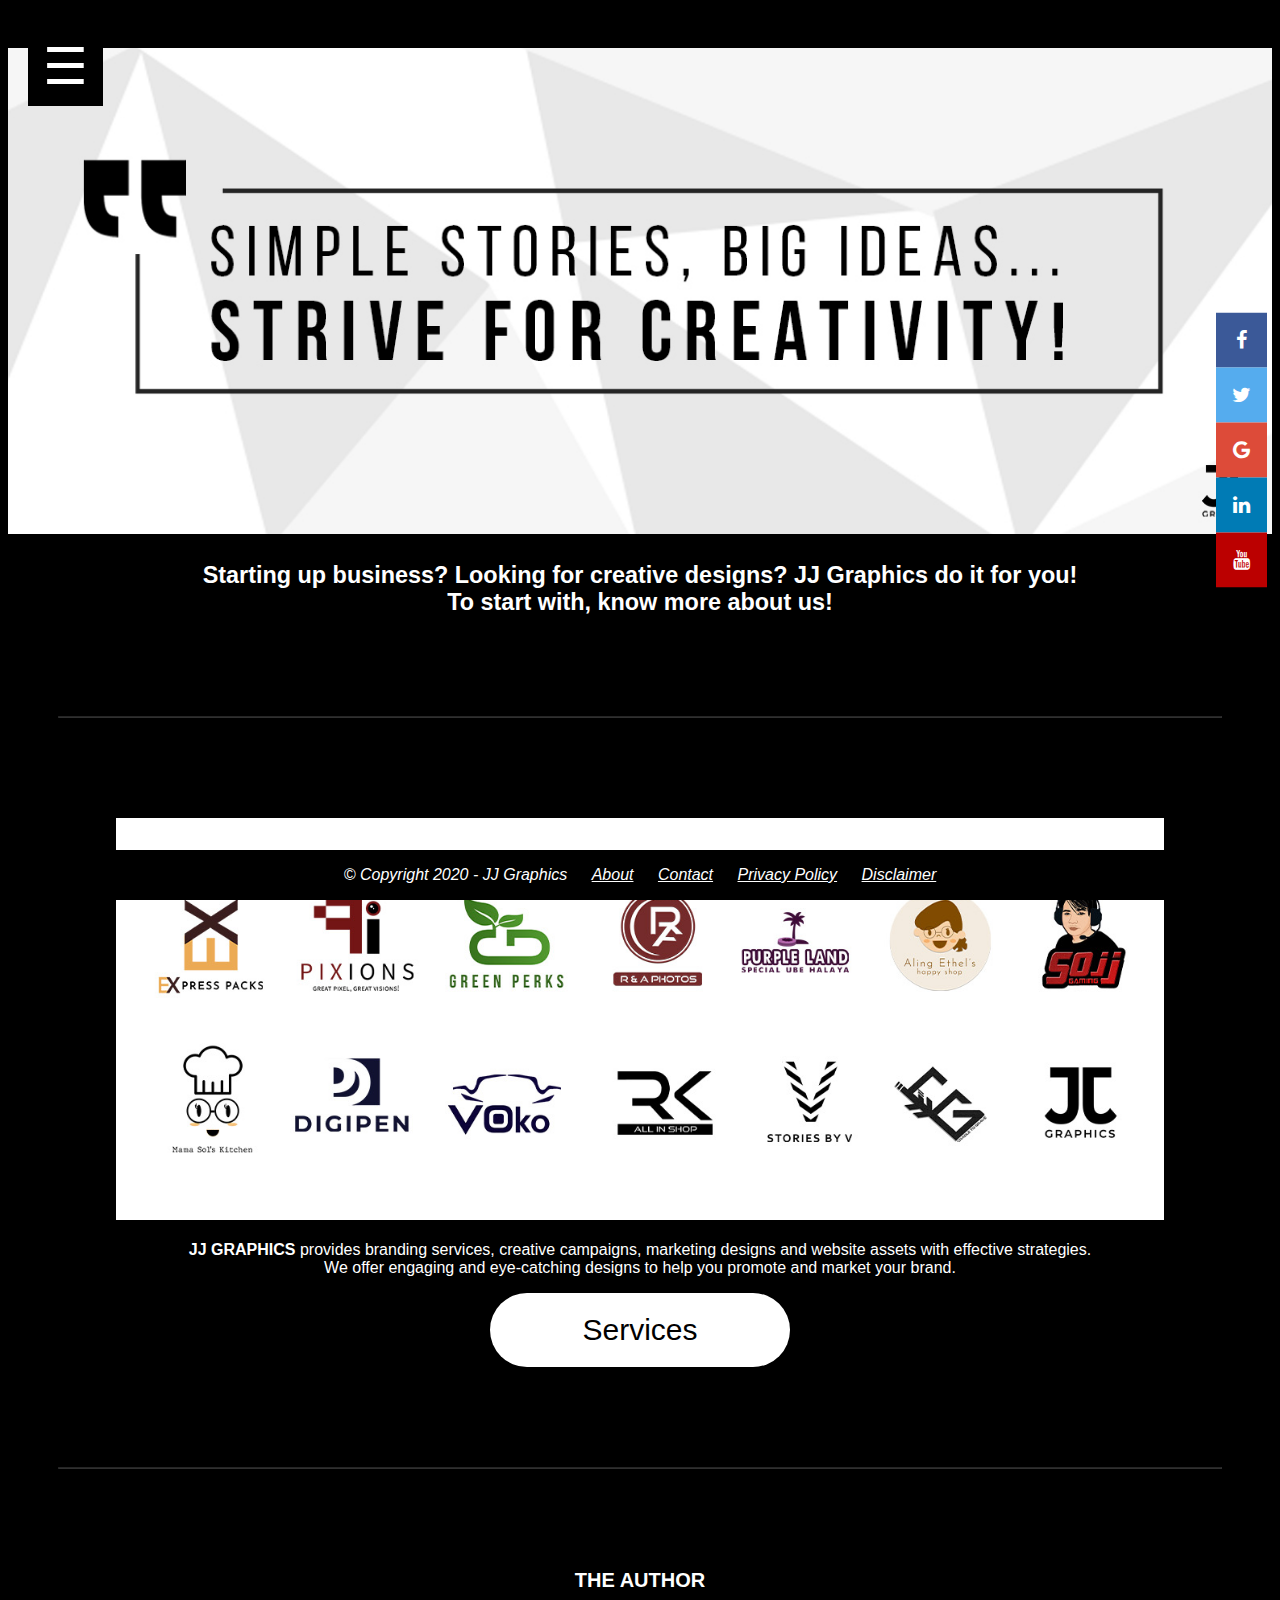
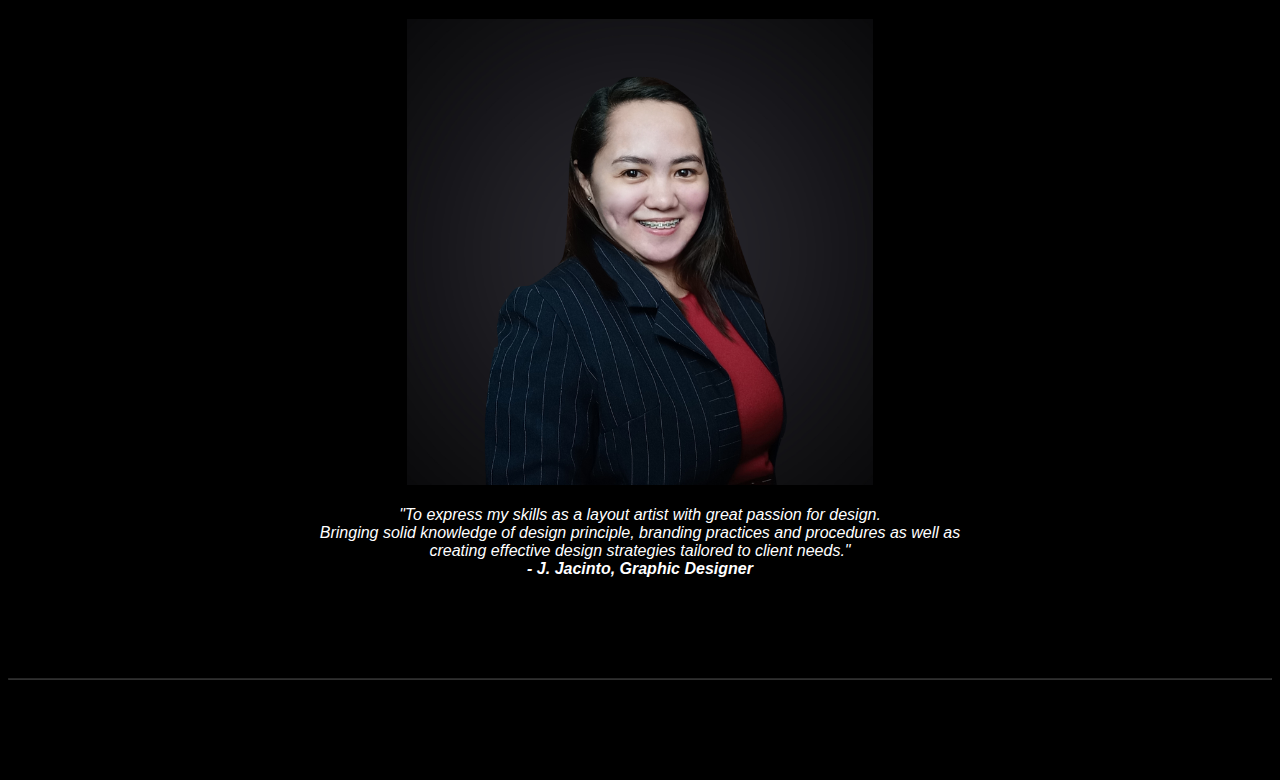
==== commit edb229ae: "update" ====
--- a/about.html
+++ b/about.html
@@ -55,8 +55,8 @@
 
   <img src="PICTURE BLACK BG SIDE.jpg" style="width: 40%">
 
-<p style="font-size: medium"><i>"To express my skills as a layout artist with great passion for design. Bringing solid knowledge of <br>design
-  principle, branding practices and procedures as well as<br> creating effective design strategies tailored to client needs."
+<p style="font-size: medium"><i>"To express my skills as a layout artist with great passion for design. <br>Bringing solid knowledge of design
+  principle, branding practices and procedures as well as <br>creating effective design strategies tailored to client needs."
 <br><b>- J. Jacinto, Graphic Designer </b>
 </p></div>
 <hr class="solid">
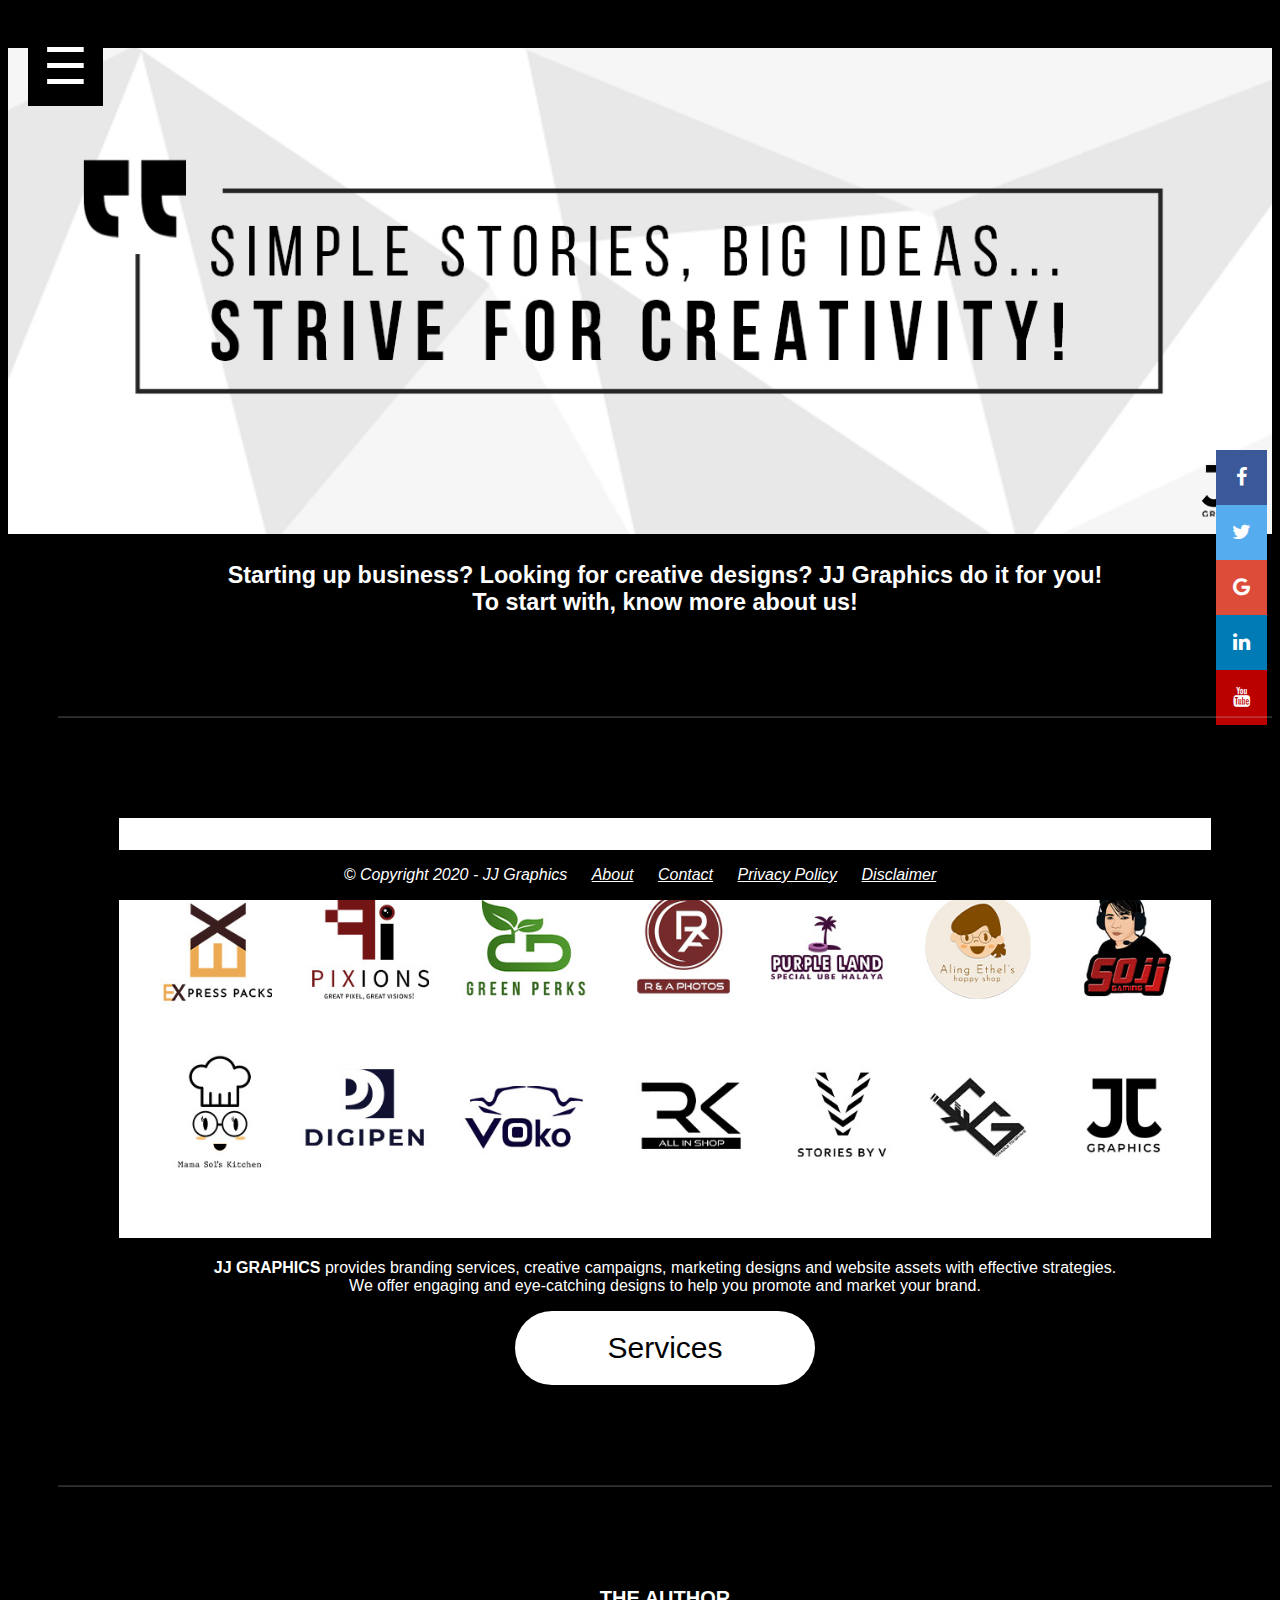
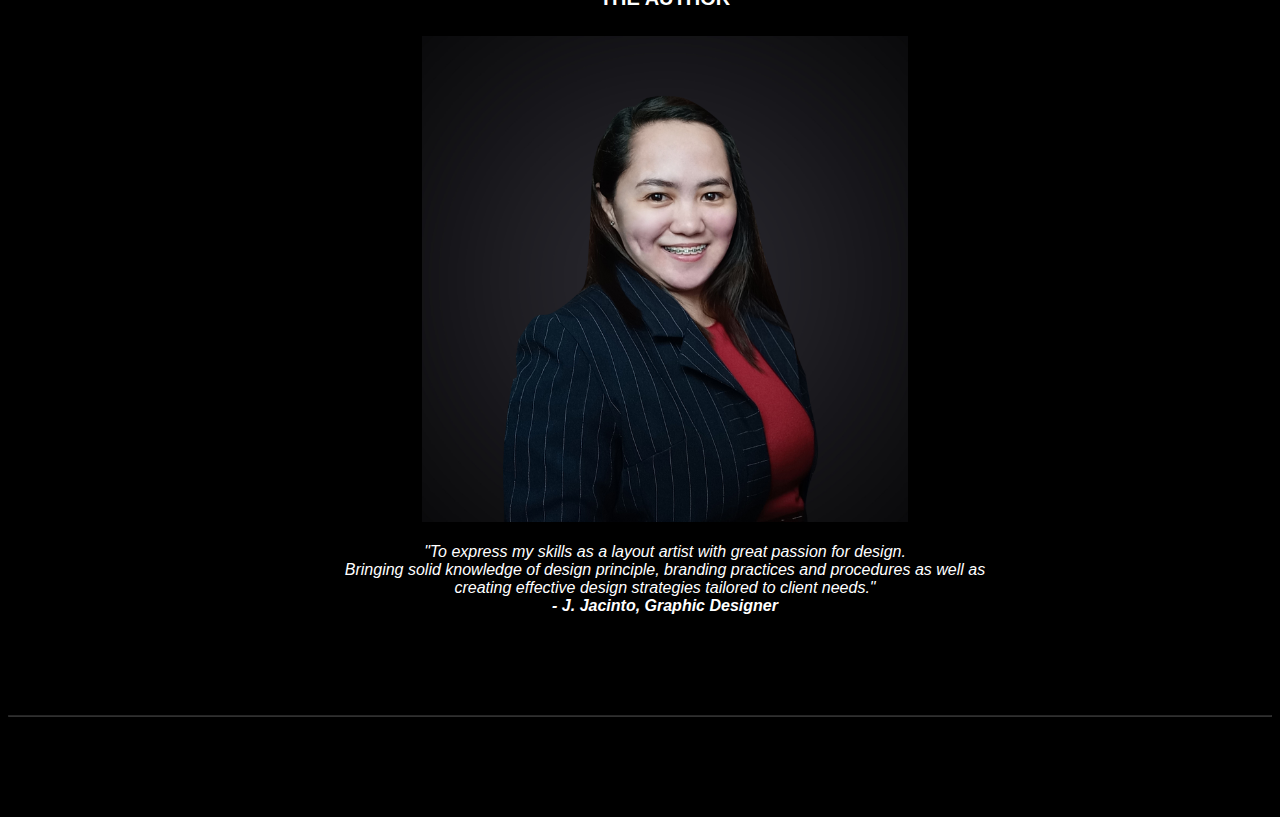
==== commit eaaab9ac: "update" ====
--- a/about.html
+++ b/about.html
@@ -71,7 +71,7 @@
  
 </div>
 
-<button onclick="topFunction()" id="myBtn" title="Go to top"><IMG SRC="tiny-arrow-top-double-white.png" STYLE="WIDTH:50PX;"></button>
+<button onclick="topFunction()" id="myBtn" title="Go to top"><IMG SRC="tiny-arrow-top-double-white.png"></button>
 
 
 
--- a/aboutstyles.css
+++ b/aboutstyles.css
@@ -72,6 +72,7 @@
     .sidebar a {font-size: 18px;}
     
   }
+  
 /*-------button--*/
 .button {
 border-radius: 50px;
@@ -112,7 +113,6 @@
 
 .center {
   padding-left: 50px;
-  padding-right: 50px;
   display: block;
   margin: auto;
   font-size: 20px;
@@ -158,13 +158,13 @@
         background-color: black; /* Set a background color */
          /* Text color */
         cursor: pointer; /* Add a mouse pointer on hover */
-        padding: 25px; /* Some padding */
-        border-radius: 5px; /* Rounded corners */ /* Increase font size */
+        padding: 20px; /* Some padding */
+        border-radius: 5px; /* Rounded corners */ / * Increase font size */
         
       }
       
       #myBtn:hover {
-        background-color: gray; /* Add a dark-grey background on hover */
+        background-color: black; /* Add a dark-grey background on hover */
       }
 
  hr.solid {
@@ -180,9 +180,6 @@
   position: fixed;
   top: 50%;
   left: 95%;
-  -webkit-transform: translateY(-50%);
-  -ms-transform: translateY(-50%);
-  transform: translateY(-50%);
 }
 
 .icon-bar a {
